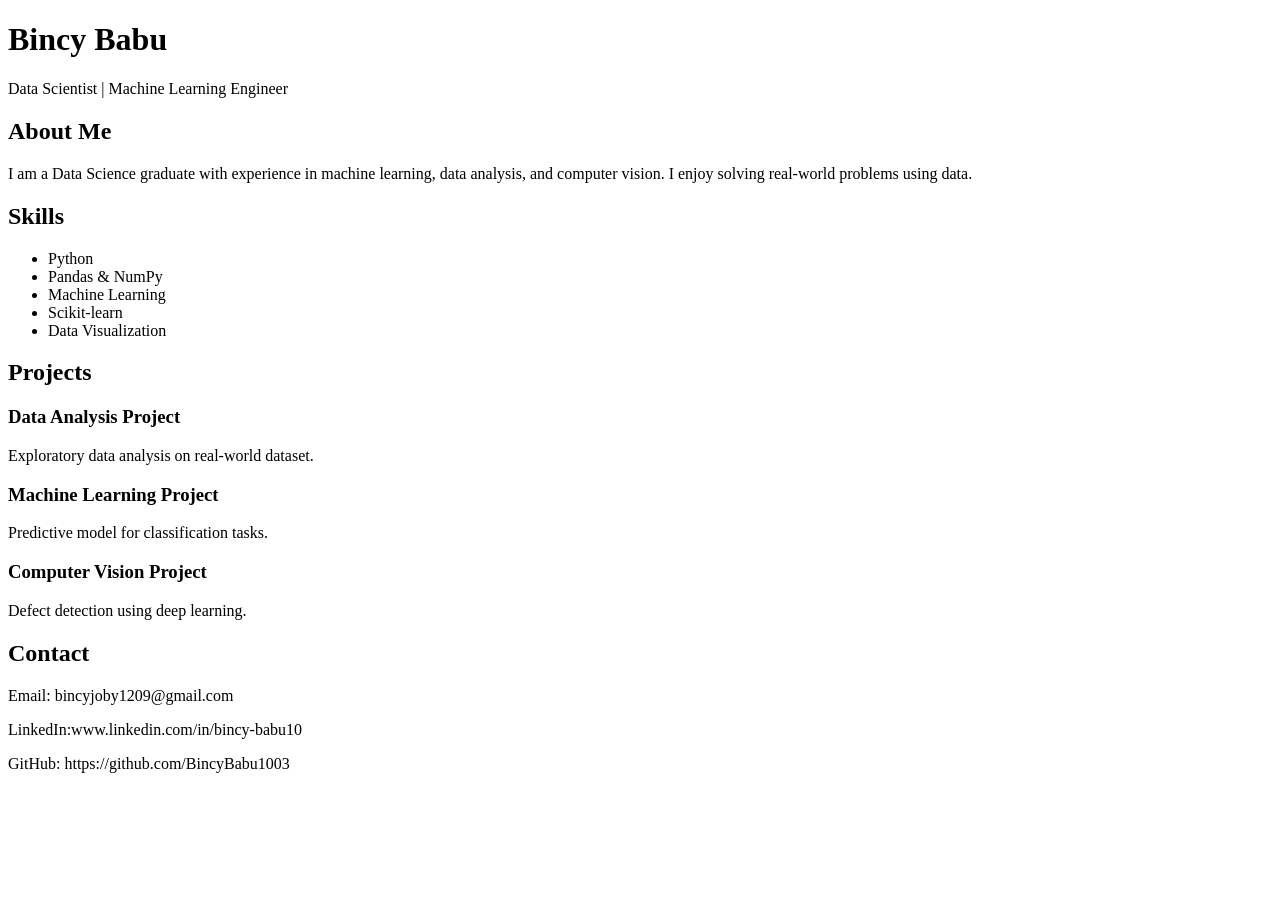
==== index.html @ f6c7e34b "Create index.html" ====
<!DOCTYPE html>
<html lang="en">
<head>
    <meta charset="UTF-8">
    <title>Bincy Babu - Portfolio</title>
    <link rel="stylesheet" href="style.css">
</head>

<body>

    <header>
        <h1>Bincy Babu</h1>
        <p>Data Scientist | Machine Learning Engineer</p>
    </header>

    <section>
        <h2>About Me</h2>
        <p>
            I am a Data Science graduate with experience in machine learning, data analysis,
            and computer vision. I enjoy solving real-world problems using data.
        </p>
    </section>

    <section>
        <h2>Skills</h2>
        <ul>
            <li>Python</li>
            <li>Pandas & NumPy</li>
            <li>Machine Learning</li>
            <li>Scikit-learn</li>
            <li>Data Visualization</li>
        </ul>
    </section>

    <section>
        <h2>Projects</h2>

        <h3>Data Analysis Project</h3>
        <p>Exploratory data analysis on real-world dataset.</p>

        <h3>Machine Learning Project</h3>
        <p>Predictive model for classification tasks.</p>

        <h3>Computer Vision Project</h3>
        <p>Defect detection using deep learning.</p>

    </section>

    <section>
        <h2>Contact</h2>
        <p>Email: bincyjoby1209@gmail.com</p>
        <p>LinkedIn:www.linkedin.com/in/bincy-babu10</p>
        <p>GitHub: https://github.com/BincyBabu1003</p>
    </section>

</body>
</html>
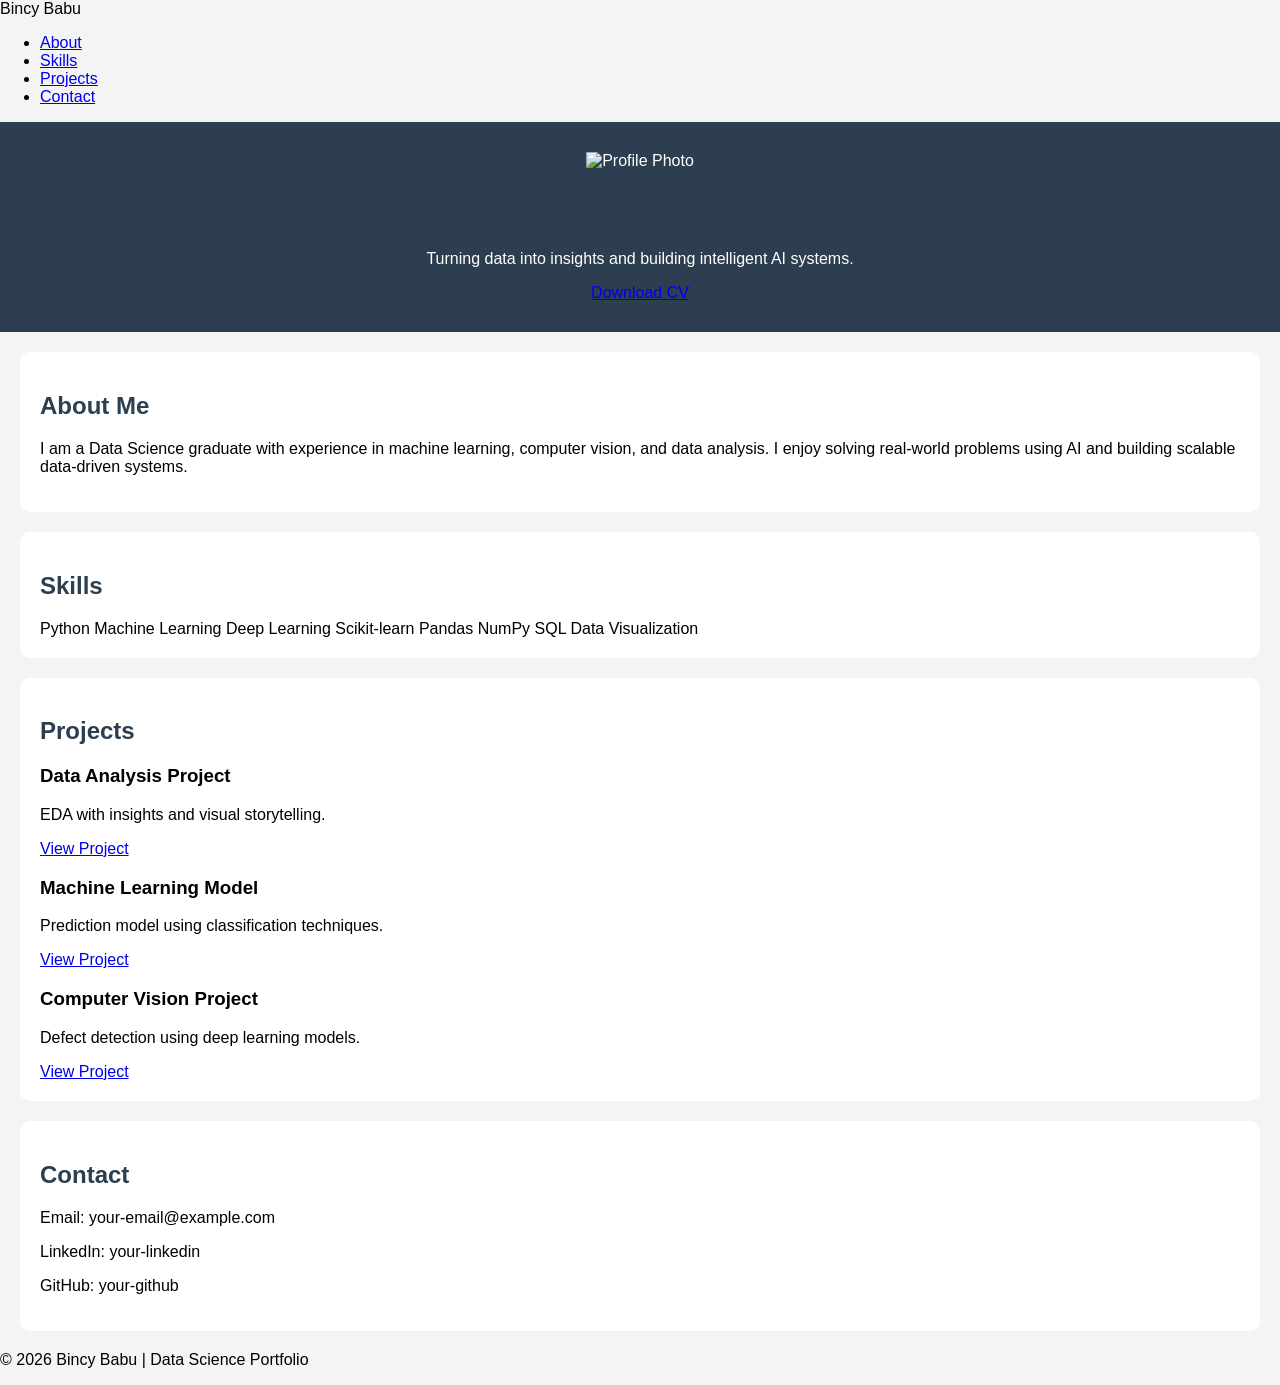
==== commit f8189d68: "Update index.html" ====
--- a/index.html
+++ b/index.html
@@ -2,56 +2,115 @@
 <html lang="en">
 <head>
     <meta charset="UTF-8">
-    <title>Bincy Babu - Portfolio</title>
+    <meta name="viewport" content="width=device-width, initial-scale=1.0">
+    <title>Bincy Babu | Data Scientist</title>
+
+    <!-- Google Font -->
+    <link href="https://fonts.googleapis.com/css2?family=Inter:wght@300;400;600;700&display=swap" rel="stylesheet">
+
+    <!-- AOS Animation -->
+    <link href="https://unpkg.com/aos@2.3.1/dist/aos.css" rel="stylesheet">
+
     <link rel="stylesheet" href="style.css">
 </head>
 
 <body>
 
-    <header>
-        <h1>Bincy Babu</h1>
-        <p>Data Scientist | Machine Learning Engineer</p>
-    </header>
+<!-- NAVBAR -->
+<nav class="navbar">
+    <div class="logo">Bincy Babu</div>
+    <ul>
+        <li><a href="#about">About</a></li>
+        <li><a href="#skills">Skills</a></li>
+        <li><a href="#projects">Projects</a></li>
+        <li><a href="#contact">Contact</a></li>
+    </ul>
+</nav>
 
-    <section>
-        <h2>About Me</h2>
-        <p>
-            I am a Data Science graduate with experience in machine learning, data analysis,
-            and computer vision. I enjoy solving real-world problems using data.
-        </p>
-    </section>
+<!-- HERO -->
+<header class="hero" data-aos="fade-up">
 
-    <section>
-        <h2>Skills</h2>
-        <ul>
-            <li>Python</li>
-            <li>Pandas & NumPy</li>
-            <li>Machine Learning</li>
-            <li>Scikit-learn</li>
-            <li>Data Visualization</li>
-        </ul>
-    </section>
+    <div class="profile">
+        <img src="images/profile.jpg" alt="Profile Photo" class="profile-img">
 
-    <section>
-        <h2>Projects</h2>
+        <h1>Data Scientist & ML Engineer</h1>
+        <p>Turning data into insights and building intelligent AI systems.</p>
 
-        <h3>Data Analysis Project</h3>
-        <p>Exploratory data analysis on real-world dataset.</p>
+        <a href="Bincy_Babu_CV.pdf" class="btn" download>Download CV</a>
+    </div>
 
-        <h3>Machine Learning Project</h3>
-        <p>Predictive model for classification tasks.</p>
+</header>
 
-        <h3>Computer Vision Project</h3>
-        <p>Defect detection using deep learning.</p>
+<!-- ABOUT -->
+<section id="about" class="section" data-aos="fade-up">
+    <h2>About Me</h2>
+    <p>
+        I am a Data Science graduate with experience in machine learning, computer vision, and data analysis.
+        I enjoy solving real-world problems using AI and building scalable data-driven systems.
+    </p>
+</section>
 
-    </section>
+<!-- SKILLS -->
+<section id="skills" class="section" data-aos="fade-up">
+    <h2>Skills</h2>
 
-    <section>
-        <h2>Contact</h2>
-        <p>Email: bincyjoby1209@gmail.com</p>
-        <p>LinkedIn:www.linkedin.com/in/bincy-babu10</p>
-        <p>GitHub: https://github.com/BincyBabu1003</p>
-    </section>
+    <div class="skills">
+        <span>Python</span>
+        <span>Machine Learning</span>
+        <span>Deep Learning</span>
+        <span>Scikit-learn</span>
+        <span>Pandas</span>
+        <span>NumPy</span>
+        <span>SQL</span>
+        <span>Data Visualization</span>
+    </div>
+</section>
+
+<!-- PROJECTS -->
+<section id="projects" class="section" data-aos="fade-up">
+    <h2>Projects</h2>
+
+    <div class="grid">
+
+        <div class="card">
+            <h3>Data Analysis Project</h3>
+            <p>EDA with insights and visual storytelling.</p>
+            <a href="https://github.com/yourusername/project1" target="_blank">View Project</a>
+        </div>
+
+        <div class="card">
+            <h3>Machine Learning Model</h3>
+            <p>Prediction model using classification techniques.</p>
+            <a href="https://github.com/yourusername/project2" target="_blank">View Project</a>
+        </div>
+
+        <div class="card">
+            <h3>Computer Vision Project</h3>
+            <p>Defect detection using deep learning models.</p>
+            <a href="https://github.com/yourusername/project3" target="_blank">View Project</a>
+        </div>
+
+    </div>
+</section>
+
+<!-- CONTACT -->
+<section id="contact" class="section" data-aos="fade-up">
+    <h2>Contact</h2>
+    <p>Email: your-email@example.com</p>
+    <p>LinkedIn: your-linkedin</p>
+    <p>GitHub: your-github</p>
+</section>
+
+<!-- FOOTER -->
+<footer>
+    <p>© 2026 Bincy Babu | Data Science Portfolio</p>
+</footer>
+
+<!-- AOS JS -->
+<script src="https://unpkg.com/aos@2.3.1/dist/aos.js"></script>
+<script>
+    AOS.init();
+</script>
 
 </body>
 </html>
--- a/style.css
+++ b/style.css
@@ -0,0 +1,24 @@
+body {
+    font-family: Arial, sans-serif;
+    margin: 0;
+    padding: 0;
+    background-color: #f4f4f4;
+}
+
+header {
+    background-color: #2c3e50;
+    color: white;
+    text-align: center;
+    padding: 30px;
+}
+
+section {
+    background-color: white;
+    margin: 20px;
+    padding: 20px;
+    border-radius: 10px;
+}
+
+h1, h2 {
+    color: #2c3e50;
+}
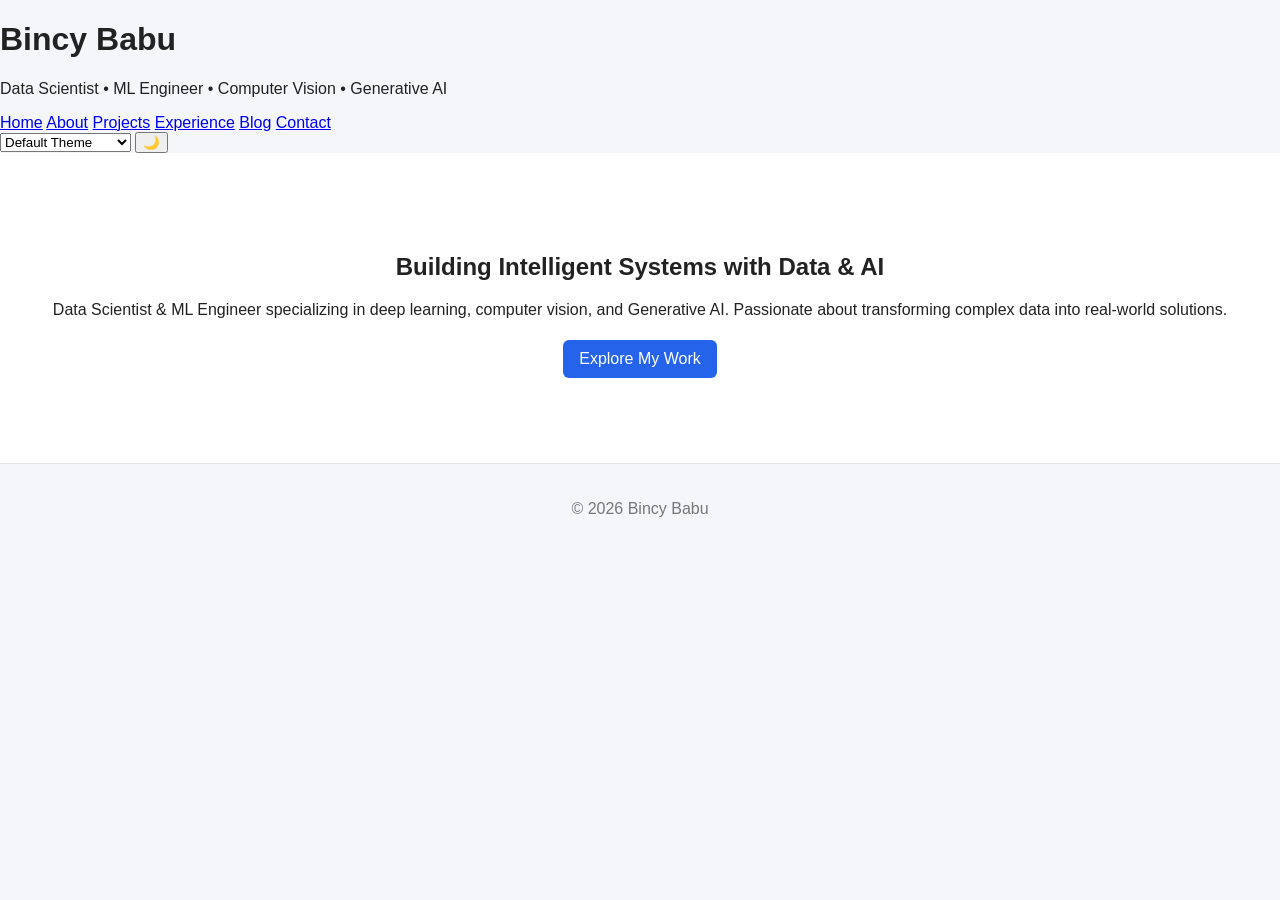
==== commit 182d5bb2: "Update index.html" ====
--- a/index.html
+++ b/index.html
@@ -3,114 +3,49 @@
 <head>
     <meta charset="UTF-8">
     <meta name="viewport" content="width=device-width, initial-scale=1.0">
-    <title>Bincy Babu | Data Scientist</title>
-
-    <!-- Google Font -->
-    <link href="https://fonts.googleapis.com/css2?family=Inter:wght@300;400;600;700&display=swap" rel="stylesheet">
-
-    <!-- AOS Animation -->
-    <link href="https://unpkg.com/aos@2.3.1/dist/aos.css" rel="stylesheet">
-
+    <title>Bincy Babu | Data Scientist & ML Engineer</title>
     <link rel="stylesheet" href="style.css">
+    <script src="script.js" defer></script>
 </head>
 
 <body>
+<header>
+    <h1>Bincy Babu</h1>
+    <p>Data Scientist • ML Engineer • Computer Vision • Generative AI</p>
 
-<!-- NAVBAR -->
-<nav class="navbar">
-    <div class="logo">Bincy Babu</div>
-    <ul>
-        <li><a href="#about">About</a></li>
-        <li><a href="#skills">Skills</a></li>
-        <li><a href="#projects">Projects</a></li>
-        <li><a href="#contact">Contact</a></li>
-    </ul>
-</nav>
+    <nav>
+        <a href="index.html">Home</a>
+        <a href="about.html">About</a>
+        <a href="projects.html">Projects</a>
+        <a href="experience.html">Experience</a>
+        <a href="blog.html">Blog</a>
+        <a href="contact.html">Contact</a>
+    </nav>
 
-<!-- HERO -->
-<header class="hero" data-aos="fade-up">
 
-    <div class="profile">
-        <img src="images/profile.jpg" alt="Profile Photo" class="profile-img">
-
-        <h1>Data Scientist & ML Engineer</h1>
-        <p>Turning data into insights and building intelligent AI systems.</p>
-
-        <a href="Bincy_Babu_CV.pdf" class="btn" download>Download CV</a>
+      <div class="header-controls">
+        <select id="themeSelect">
+            <option value="default">Default Theme</option>
+            <option value="royal">Royal Blue & Gold</option>
+            <option value="purple">Purple & Teal</option>
+            <option value="emerald">Emerald & Navy</option>
+            <option value="sunset">Sunset Gradient</option>
+        </select>
+        <button id="darkToggle">🌙</button>
     </div>
-
 </header>
 
-<!-- ABOUT -->
-<section id="about" class="section" data-aos="fade-up">
-    <h2>About Me</h2>
+<section class="hero">
+    <h2>Building Intelligent Systems with Data & AI</h2>
     <p>
-        I am a Data Science graduate with experience in machine learning, computer vision, and data analysis.
-        I enjoy solving real-world problems using AI and building scalable data-driven systems.
+        Data Scientist & ML Engineer specializing in deep learning, computer vision, and Generative AI.
+        Passionate about transforming complex data into real-world solutions.
     </p>
+    <a class="btn" href="projects.html">Explore My Work</a>
 </section>
 
-<!-- SKILLS -->
-<section id="skills" class="section" data-aos="fade-up">
-    <h2>Skills</h2>
-
-    <div class="skills">
-        <span>Python</span>
-        <span>Machine Learning</span>
-        <span>Deep Learning</span>
-        <span>Scikit-learn</span>
-        <span>Pandas</span>
-        <span>NumPy</span>
-        <span>SQL</span>
-        <span>Data Visualization</span>
-    </div>
-</section>
-
-<!-- PROJECTS -->
-<section id="projects" class="section" data-aos="fade-up">
-    <h2>Projects</h2>
-
-    <div class="grid">
-
-        <div class="card">
-            <h3>Data Analysis Project</h3>
-            <p>EDA with insights and visual storytelling.</p>
-            <a href="https://github.com/yourusername/project1" target="_blank">View Project</a>
-        </div>
-
-        <div class="card">
-            <h3>Machine Learning Model</h3>
-            <p>Prediction model using classification techniques.</p>
-            <a href="https://github.com/yourusername/project2" target="_blank">View Project</a>
-        </div>
-
-        <div class="card">
-            <h3>Computer Vision Project</h3>
-            <p>Defect detection using deep learning models.</p>
-            <a href="https://github.com/yourusername/project3" target="_blank">View Project</a>
-        </div>
-
-    </div>
-</section>
-
-<!-- CONTACT -->
-<section id="contact" class="section" data-aos="fade-up">
-    <h2>Contact</h2>
-    <p>Email: your-email@example.com</p>
-    <p>LinkedIn: your-linkedin</p>
-    <p>GitHub: your-github</p>
-</section>
-
-<!-- FOOTER -->
 <footer>
-    <p>© 2026 Bincy Babu | Data Science Portfolio</p>
+    <p>© 2026 Bincy Babu</p>
 </footer>
-
-<!-- AOS JS -->
-<script src="https://unpkg.com/aos@2.3.1/dist/aos.js"></script>
-<script>
-    AOS.init();
-</script>
-
 </body>
 </html>
--- a/style.css
+++ b/style.css
@@ -1,24 +1,117 @@
 body {
+    margin: 0;
     font-family: Arial, sans-serif;
-    margin: 0;
-    padding: 0;
-    background-color: #f4f4f4;
+    background: #f4f6f9;
+    color: #222;
 }
 
-header {
-    background-color: #2c3e50;
-    color: white;
+/* HERO */
+.hero {
     text-align: center;
-    padding: 30px;
+    padding: 80px 20px;
+    background: white;
+    border-bottom: 1px solid #e5e5e5;
 }
 
-section {
-    background-color: white;
-    margin: 20px;
-    padding: 20px;
+.hero h1 {
+    font-size: 40px;
+    margin-bottom: 10px;
+}
+
+.role {
+    font-size: 18px;
+    color: #444;
+    margin: 5px 0;
+}
+
+.location {
+    font-size: 14px;
+    color: #777;
+}
+
+/* BUTTONS */
+.buttons {
+    margin-top: 20px;
+}
+
+.btn {
+    display: inline-block;
+    padding: 10px 16px;
+    margin: 5px;
+    background: #2563eb;
+    color: white;
+    text-decoration: none;
+    border-radius: 6px;
+    transition: 0.3s;
+}
+
+.btn:hover {
+    background: #1e4ed8;
+}
+
+.btn.secondary {
+    background: white;
+    color: #2563eb;
+    border: 1px solid #2563eb;
+}
+
+/* SECTIONS */
+.section {
+    max-width: 900px;
+    margin: 40px auto;
+    background: white;
+    padding: 30px;
     border-radius: 10px;
 }
 
-h1, h2 {
-    color: #2c3e50;
+/* HEADINGS */
+.section h2 {
+    border-left: 4px solid #2563eb;
+    padding-left: 10px;
 }
+
+/* SKILLS */
+.skills span {
+    display: inline-block;
+    background: #eef2ff;
+    color: #1e3a8a;
+    padding: 8px 12px;
+    margin: 5px;
+    border-radius: 20px;
+    font-size: 14px;
+}
+
+/* PROJECT GRID */
+.grid {
+    display: grid;
+    grid-template-columns: repeat(auto-fit, minmax(250px, 1fr));
+    gap: 20px;
+}
+
+.card {
+    background: #ffffff;
+    border: 1px solid #e5e5e5;
+    padding: 20px;
+    border-radius: 10px;
+    transition: 0.3s;
+}
+
+.card:hover {
+    transform: translateY(-5px);
+    border-color: #2563eb;
+}
+
+.card a {
+    display: inline-block;
+    margin-top: 10px;
+    color: #2563eb;
+    text-decoration: none;
+    font-weight: bold;
+}
+
+/* FOOTER */
+footer {
+    text-align: center;
+    padding: 20px;
+    color: #777;
+}
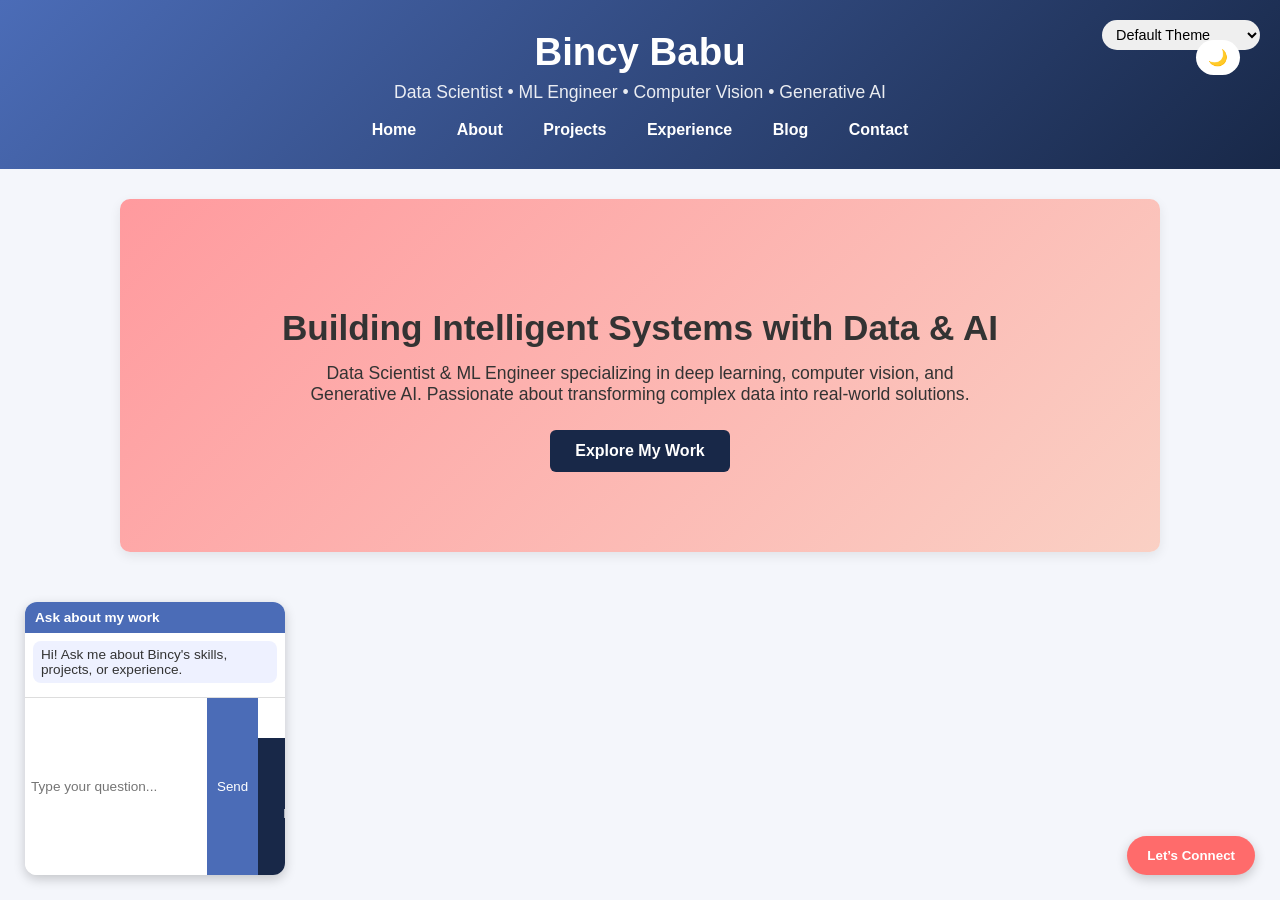
==== commit 52d7706a: "Update index.html" ====
--- a/index.html
+++ b/index.html
@@ -6,6 +6,14 @@
     <title>Bincy Babu | Data Scientist & ML Engineer</title>
     <link rel="stylesheet" href="style.css">
     <script src="script.js" defer></script>
+    <!-- Privacy-friendly analytics by Plausible -->
+<script async src="https://plausible.io/js/pa-XPWnwiWi-qWkIzeiwVHBU.js"></script>
+<script>
+  window.plausible=window.plausible||function(){(plausible.q=plausible.q||[]).push(arguments)},plausible.init=plausible.init||function(i){plausible.o=i||{}};
+  plausible.init()
+</script>
+
+    
 </head>
 
 <body>
@@ -43,9 +51,22 @@
     </p>
     <a class="btn" href="projects.html">Explore My Work</a>
 </section>
+<button class="floating-contact" onclick="window.location.href='contact.html'">
+    Let’s Connect
+</button>
+
+<div id="chatbot">
+    <div id="chatbot-header">Ask about my work</div>
+    <div id="chatbot-body">
+        <div class="chatbot-message bot">Hi! Ask me about Bincy's skills, projects, or experience.</div>
+    </div>
+    <div id="chatbot-input-area">
+        <input type="text" id="chatbot-input" placeholder="Type your question...">
+        <button id="chatbot-send">Send</button>
 
 <footer>
     <p>© 2026 Bincy Babu</p>
 </footer>
+    
 </body>
 </html>
--- a/style.css
+++ b/style.css
@@ -1,117 +1,363 @@
+/* ---------- GLOBAL ---------- */
 body {
+    font-family: 'Segoe UI', Arial, sans-serif;
     margin: 0;
-    font-family: Arial, sans-serif;
-    background: #f4f6f9;
-    color: #222;
-}
-
-/* HERO */
+    padding: 0;
+    background: #f4f6fb;
+    color: #333;
+    transition: background 0.3s, color 0.3s;
+}
+
+.dark-mode {
+    background: #121212;
+    color: #e6e6e6;
+}
+
+/* ---------- HEADER ---------- */
+header {
+    background: linear-gradient(135deg, #4b6cb7, #182848);
+    color: white;
+    padding: 30px 20px;
+    text-align: center;
+    position: relative;
+}
+
+header h1 {
+    margin: 0;
+    font-size: 2.4rem;
+    font-weight: 700;
+}
+
+header p {
+    margin-top: 8px;
+    font-size: 1.1rem;
+    opacity: 0.9;
+}
+
+/* ---------- DARK MODE BUTTON ---------- */
+#darkToggle {
+    position: absolute;
+    top: 20px;
+    right: 20px;
+    background: white;
+    border: none;
+    padding: 8px 12px;
+    border-radius: 20px;
+    cursor: pointer;
+    font-size: 1rem;
+    transition: 0.3s;
+}
+
+#darkToggle:hover {
+    background: #ffdd57;
+}
+
+/* ---------- NAVIGATION ---------- */
+nav {
+    margin-top: 15px;
+}
+
+nav a {
+    color: #ffffff;
+    margin: 0 18px;
+    text-decoration: none;
+    font-weight: 600;
+    font-size: 1rem;
+    transition: 0.3s;
+}
+
+nav a:hover {
+    color: #ffdd57;
+}
+
+/* ---------- HERO SECTION ---------- */
 .hero {
+    padding: 80px 20px;
     text-align: center;
-    padding: 80px 20px;
-    background: white;
-    border-bottom: 1px solid #e5e5e5;
-}
-
-.hero h1 {
-    font-size: 40px;
-    margin-bottom: 10px;
-}
-
-.role {
-    font-size: 18px;
-    color: #444;
-    margin: 5px 0;
-}
-
-.location {
-    font-size: 14px;
-    color: #777;
-}
-
-/* BUTTONS */
-.buttons {
-    margin-top: 20px;
+    background: linear-gradient(135deg, #ff9a9e, #fad0c4);
+    color: #333;
+}
+
+.hero h2 {
+    font-size: 2.2rem;
+    margin-bottom: 15px;
+}
+
+.hero p {
+    max-width: 700px;
+    margin: auto;
+    font-size: 1.1rem;
 }
 
 .btn {
     display: inline-block;
-    padding: 10px 16px;
-    margin: 5px;
-    background: #2563eb;
+    margin-top: 25px;
+    padding: 12px 25px;
+    background: #182848;
     color: white;
     text-decoration: none;
     border-radius: 6px;
+    font-weight: 600;
     transition: 0.3s;
 }
 
 .btn:hover {
-    background: #1e4ed8;
-}
-
-.btn.secondary {
+    background: #4b6cb7;
+}
+
+/* ---------- CONTENT SECTIONS ---------- */
+section {
+    padding: 40px;
+    max-width: 1000px;
+    margin: 30px auto;
     background: white;
-    color: #2563eb;
-    border: 1px solid #2563eb;
-}
-
-/* SECTIONS */
-.section {
-    max-width: 900px;
-    margin: 40px auto;
+    border-radius: 10px;
+    box-shadow: 0 4px 12px rgba(0,0,0,0.08);
+    transition: background 0.3s, color 0.3s;
+}
+
+.dark-mode section {
+    background: #1e1e1e;
+}
+
+/* ---------- PROFILE PHOTO ---------- */
+.profile-container {
+    text-align: center;
+    margin-bottom: 20px;
+}
+
+.profile-photo {
+    width: 180px;
+    height: 180px;
+    border-radius: 50%;
+    object-fit: cover;
+    box-shadow: 0 4px 12px rgba(0,0,0,0.25);
+    border: 4px solid #4b6cb7;
+    transition: 0.3s;
+}
+
+.profile-photo:hover {
+    transform: scale(1.05);
+}
+
+/* ---------- PROJECT CARDS ---------- */
+.project-card {
+    background: #f9f9ff;
+    padding: 20px;
+    border-radius: 10px;
+    margin-bottom: 20px;
+    border-left: 6px solid #4b6cb7;
+    transition: 0.3s;
+}
+
+.project-card:hover {
+    transform: translateY(-5px);
+    background: #eef1ff;
+}
+
+.dark-mode .project-card {
+    background: #2a2a2a;
+    border-left-color: #ffdd57;
+}
+
+/* ---------- GALLERY ---------- */
+.gallery {
+    display: flex;
+    gap: 15px;
+    margin-bottom: 25px;
+}
+
+.gallery img {
+    width: 32%;
+    border-radius: 10px;
+    box-shadow: 0 4px 12px rgba(0,0,0,0.15);
+    transition: 0.3s;
+}
+
+.gallery img:hover {
+    transform: scale(1.05);
+}
+/* ---------- FLOATING CONTACT BUTTON ---------- */
+.floating-contact {
+    position: fixed;
+    bottom: 25px;
+    right: 25px;
+    background: #ff6b6b;
+    color: white;
+    border: none;
+    padding: 12px 20px;
+    border-radius: 30px;
+    font-weight: 600;
+    cursor: pointer;
+    box-shadow: 0 4px 12px rgba(0,0,0,0.2);
+    z-index: 1000;
+    transition: 0.3s;
+}
+
+.floating-contact:hover {
+    background: #ff4757;
+}
+
+/* ---------- HEADER CONTROLS ---------- */
+.header-controls {
+    position: absolute;
+    top: 20px;
+    right: 20px;
+    display: flex;
+    gap: 10px;
+    align-items: center;
+}
+
+#themeSelect {
+    padding: 6px 10px;
+    border-radius: 20px;
+    border: none;
+    font-size: 0.9rem;
+}
+
+/* ---------- SKILL BARS ---------- */
+.skills-grid {
+    display: grid;
+    gap: 15px;
+}
+
+.skill-item span {
+    font-weight: 600;
+}
+
+.skill-bar {
+    width: 100%;
+    height: 10px;
+    background: #e0e0f5;
+    border-radius: 10px;
+    overflow: hidden;
+    margin-top: 5px;
+}
+
+.skill-fill {
+    height: 100%;
+    background: linear-gradient(90deg, #4b6cb7, #ffdd57);
+    border-radius: 10px;
+    animation: grow 1.2s ease-out;
+}
+
+@keyframes grow {
+    from { width: 0; }
+    to { width: 100%; }
+}
+
+/* ---------- SMALL BUTTON ---------- */
+.btn.small {
+    padding: 8px 16px;
+    font-size: 0.9rem;
+}
+
+/* ---------- FADE-IN ANIMATION ---------- */
+.fade-in {
+    opacity: 0;
+    transform: translateY(10px);
+    animation: fadeInUp 0.6s forwards;
+}
+
+@keyframes fadeInUp {
+    to {
+        opacity: 1;
+        transform: translateY(0);
+    }
+}
+
+/* ---------- CHATBOT ---------- */
+#chatbot {
+    position: fixed;
+    bottom: 25px;
+    left: 25px;
+    width: 260px;
     background: white;
-    padding: 30px;
-    border-radius: 10px;
-}
-
-/* HEADINGS */
-.section h2 {
-    border-left: 4px solid #2563eb;
-    padding-left: 10px;
-}
-
-/* SKILLS */
-.skills span {
-    display: inline-block;
-    background: #eef2ff;
-    color: #1e3a8a;
-    padding: 8px 12px;
-    margin: 5px;
-    border-radius: 20px;
-    font-size: 14px;
-}
-
-/* PROJECT GRID */
-.grid {
-    display: grid;
-    grid-template-columns: repeat(auto-fit, minmax(250px, 1fr));
-    gap: 20px;
-}
-
-.card {
-    background: #ffffff;
-    border: 1px solid #e5e5e5;
-    padding: 20px;
-    border-radius: 10px;
-    transition: 0.3s;
-}
-
-.card:hover {
-    transform: translateY(-5px);
-    border-color: #2563eb;
-}
-
-.card a {
-    display: inline-block;
-    margin-top: 10px;
-    color: #2563eb;
-    text-decoration: none;
-    font-weight: bold;
-}
-
-/* FOOTER */
+    border-radius: 12px;
+    box-shadow: 0 4px 12px rgba(0,0,0,0.2);
+    overflow: hidden;
+    font-size: 0.85rem;
+    z-index: 1000;
+}
+
+.dark-mode #chatbot {
+    background: #1e1e1e;
+}
+
+#chatbot-header {
+    background: #4b6cb7;
+    color: white;
+    padding: 8px 10px;
+    font-weight: 600;
+}
+
+#chatbot-body {
+    max-height: 200px;
+    overflow-y: auto;
+    padding: 8px;
+}
+
+.chatbot-message {
+    margin-bottom: 6px;
+    padding: 6px 8px;
+    border-radius: 8px;
+}
+
+.chatbot-message.bot {
+    background: #eef1ff;
+}
+
+.dark-mode .chatbot-message.bot {
+    background: #2a2a2a;
+}
+
+.chatbot-message.user {
+    background: #ffdd57;
+    text-align: right;
+}
+
+#chatbot-input-area {
+    display: flex;
+    border-top: 1px solid #ddd;
+}
+
+#chatbot-input {
+    flex: 1;
+    border: none;
+    padding: 6px;
+    font-size: 0.85rem;
+}
+
+#chatbot-send {
+    border: none;
+    background: #4b6cb7;
+    color: white;
+    padding: 6px 10px;
+    cursor: pointer;
+}
+
+/* ---------- THEME VARIANTS ---------- */
+body.theme-royal header {
+    background: linear-gradient(135deg, #1e3c72, #fdbb2d);
+}
+
+body.theme-purple header {
+    background: linear-gradient(135deg, #7f00ff, #00c9ff);
+}
+
+body.theme-emerald header {
+    background: linear-gradient(135deg, #004e92, #00c9a7);
+}
+
+body.theme-sunset header {
+    background: linear-gradient(135deg, #ff7e5f, #feb47b);
+}
+
+/* ---------- FOOTER ---------- */
 footer {
     text-align: center;
-    padding: 20px;
-    color: #777;
-}
+    padding: 25px;
+    background: #182848;
+    color: white;
+    margin-top: 40px;
+}
